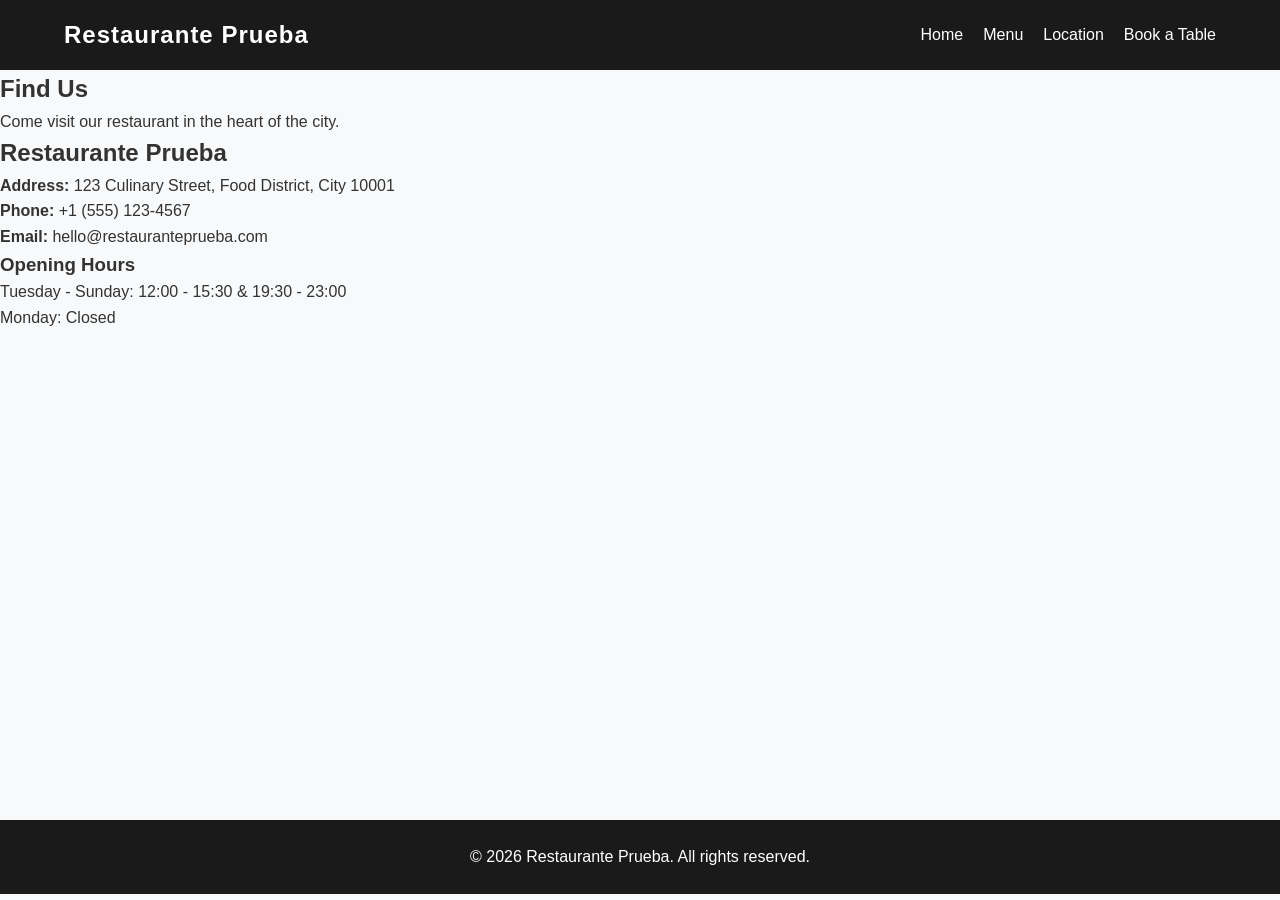
==== location.html @ b3991f89 "Create location.html" ====
<!DOCTYPE html>
<html lang="en">
<head>
    <meta charset="UTF-8">
    <meta name="viewport" content="width=device-width, initial-scale=1.0">
    <title>Location - Restaurante Prueba</title>
    <link rel="stylesheet" href="style.css">
</head>
<body>

    <!-- Updated Header -->
    <header>
        <div class="logo">Restaurante Prueba</div>
        <nav>
            <ul>
                <li><a href="index.html">Home</a></li>
                <li><a href="menu.html">Menu</a></li>
                <li><a href="location.html">Location</a></li>
                <li><a href="index.html#book">Book a Table</a></li>
            </ul>
        </nav>
    </header>

    <section class="page-header">
        <h1>Find Us</h1>
        <p>Come visit our restaurant in the heart of the city.</p>
    </section>

    <section class="location-content">
        <div class="address-info">
            <h2>Restaurante Prueba</h2>
            <p><strong>Address:</strong> 123 Culinary Street, Food District, City 10001</p>
            <p><strong>Phone:</strong> +1 (555) 123-4567</p>
            <p><strong>Email:</strong> hello@restauranteprueba.com</p>
            <h3>Opening Hours</h3>
            <p>Tuesday - Sunday: 12:00 - 15:30 & 19:30 - 23:00</p>
            <p>Monday: Closed</p>
        </div>

        <div class="map-container">
            <!-- This is the Google Maps Embed iframe -->
            <iframe 
                src="https://www.google.com/maps/embed?pb=!1m18!1m12!1m3!1d193595.15830869428!2d-74.119763973046!3d40.69766374874431!2m3!1f0!2f0!3f0!3m2!1i1024!2i768!4f13.1!3m3!1m2!1s0x89c24fa5d33f083b%3A0xc80b8f06e177fe62!2sNew%20York%2C%20NY!5e0!3m2!1sen!2sus!4v1680000000000!5m2!1sen!2sus" 
                width="100%" 
                height="450" 
                style="border:0;" 
                allowfullscreen="" 
                loading="lazy" 
                referrerpolicy="no-referrer-when-downgrade">
            </iframe>
        </div>
    </section>

    <footer>
        <p>&copy; 2026 Restaurante Prueba. All rights reserved.</p>
    </footer>

</body>
</html>
---- style.css ----
/* Base Styles */
* {
    margin: 0;
    padding: 0;
    box-sizing: border-box;
    font-family: 'Segoe UI', Tahoma, Geneva, Verdana, sans-serif;
}

body {
    background-color: #f8f9fa;
    color: #333;
    line-height: 1.6;
}

/* Header */
header {
    background-color: #1a1a1a;
    color: #fff;
    padding: 1rem 5%;
    display: flex;
    justify-content: space-between;
    align-items: center;
    position: sticky;
    top: 0;
    z-index: 100;
}

header .logo {
    font-size: 1.5rem;
    font-weight: bold;
    letter-spacing: 1px;
}

header nav ul {
    list-style: none;
    display: flex;
    gap: 20px;
}

header nav a {
    color: #fff;
    text-decoration: none;
    transition: color 0.3s;
}

header nav a:hover {
    color: #e67e22;
}

/* Hero Section */
.hero {
    height: 60vh;
    background: linear-gradient(rgba(0,0,0,0.6), rgba(0,0,0,0.6)), url('https://images.unsplash.com/photo-1517248135467-4c7edcad34c4?ixlib=rb-4.0.3&auto=format&fit=crop&w=1920&q=80') center/cover;
    display: flex;
    flex-direction: column;
    justify-content: center;
    align-items: center;
    text-align: center;
    color: #fff;
    padding: 0 20px;
}

.hero h1 {
    font-size: 3rem;
    margin-bottom: 10px;
}

.hero p {
    font-size: 1.2rem;
    margin-bottom: 20px;
}

.cta-button {
    padding: 10px 25px;
    background-color: #e67e22;
    color: #fff;
    text-decoration: none;
    border-radius: 5px;
    font-size: 1.1rem;
    transition: background-color 0.3s;
}

.cta-button:hover {
    background-color: #d35400;
}

/* Booking Section */
.booking-section {
    padding: 4rem 5%;
    max-width: 800px;
    margin: 0 auto;
    text-align: center;
}

.booking-section h2 {
    font-size: 2.5rem;
    margin-bottom: 10px;
}

form {
    margin-top: 30px;
    background: #fff;
    padding: 30px;
    border-radius: 8px;
    box-shadow: 0 4px 6px rgba(0,0,0,0.1);
    text-align: left;
}

.form-group {
    margin-bottom: 20px;
}

.form-group label {
    display: block;
    margin-bottom: 8px;
    font-weight: bold;
}

.form-group input {
    width: 100%;
    padding: 10px;
    border: 1px solid #ccc;
    border-radius: 4px;
    font-size: 1rem;
}

button[type="submit"] {
    width: 100%;
    padding: 12px;
    background-color: #27ae60;
    color: white;
    border: none;
    border-radius: 4px;
    font-size: 1.1rem;
    cursor: pointer;
    transition: background-color 0.3s;
}

button[type="submit"]:hover {
    background-color: #2ecc71;
}

#form-message {
    margin-top: 15px;
    text-align: center;
    font-weight: bold;
}

/* Footer */
footer {
    background-color: #1a1a1a;
    color: #fff;
    text-align: center;
    padding: 1.5rem 0;
    margin-top: 2rem;
}
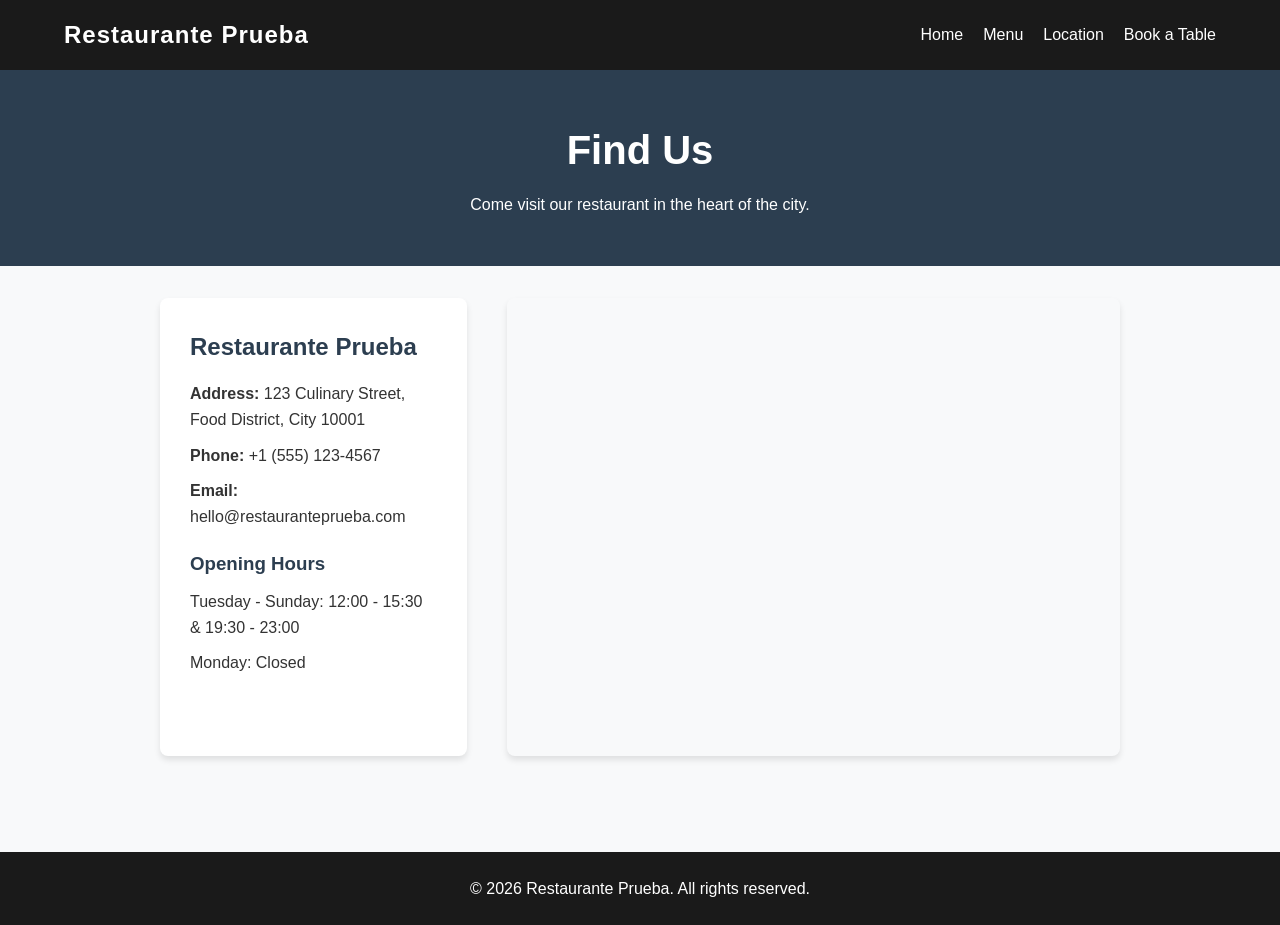
==== commit b86f241d: "Update location.html" ====
--- a/location.html
+++ b/location.html
@@ -39,12 +39,11 @@
 
         <div class="map-container">
             <!-- This is the Google Maps Embed iframe -->
-            <iframe 
-                src="https://www.google.com/maps/embed?pb=!1m18!1m12!1m3!1d193595.15830869428!2d-74.119763973046!3d40.69766374874431!2m3!1f0!2f0!3f0!3m2!1i1024!2i768!4f13.1!3m3!1m2!1s0x89c24fa5d33f083b%3A0xc80b8f06e177fe62!2sNew%20York%2C%20NY!5e0!3m2!1sen!2sus!4v1680000000000!5m2!1sen!2sus" 
-                width="100%" 
+            <iframe
+                src="https://www.google.com/maps/embed?pb=!1m18!1m12!1m3!1d3075.6372810127705!2d-0.6246184245606755!3d39.56778550687189!2m3!1f0!2f0!3f0!3m2!1i1024!2i768!4f13.1!3m3!1m2!1s0xd6058e6f7808361%3A0xbbbe7c3a38adcd80!2sCervecer%C3%ADa%20Blanca!5e0!3m2!1ses!2ses!4v1777899388713!5m2!1ses!2ses" 
+                width="600" 
                 height="450" 
-                style="border:0;" 
-                allowfullscreen="" 
+                style="border:0;" allowfullscreen="" 
                 loading="lazy" 
                 referrerpolicy="no-referrer-when-downgrade">
             </iframe>
--- a/style.css
+++ b/style.css
@@ -154,3 +154,109 @@
     padding: 1.5rem 0;
     margin-top: 2rem;
 }
+/* --- NEW SUBPAGE STYLES --- */
+
+/* Shared Subpage Header */
+.page-header {
+    background-color: #2c3e50;
+    color: white;
+    text-align: center;
+    padding: 3rem 20px;
+    margin-bottom: 2rem;
+}
+
+.page-header h1 {
+    font-size: 2.5rem;
+    margin-bottom: 10px;
+}
+
+/* Menu Page Styles */
+.menu-content {
+    max-width: 800px;
+    margin: 0 auto;
+    padding: 0 20px 4rem 20px;
+}
+
+.menu-category {
+    margin-bottom: 3rem;
+}
+
+.menu-category h2 {
+    border-bottom: 2px solid #e67e22;
+    padding-bottom: 10px;
+    margin-bottom: 20px;
+    color: #2c3e50;
+}
+
+.menu-item {
+    display: flex;
+    justify-content: space-between;
+    align-items: baseline;
+    margin-bottom: 15px;
+    padding-bottom: 15px;
+    border-bottom: 1px dashed #ccc;
+}
+
+.item-details h3 {
+    font-size: 1.2rem;
+    color: #333;
+}
+
+.item-details p {
+    font-size: 0.9rem;
+    color: #666;
+    margin-top: 5px;
+}
+
+.item-price {
+    font-weight: bold;
+    font-size: 1.2rem;
+    color: #e67e22;
+    margin-left: 20px;
+}
+
+/* Location Page Styles */
+.location-content {
+    max-width: 1000px;
+    margin: 0 auto;
+    padding: 0 20px 4rem 20px;
+    display: grid;
+    grid-template-columns: 1fr 2fr;
+    gap: 40px;
+}
+
+.address-info {
+    background: #fff;
+    padding: 30px;
+    border-radius: 8px;
+    box-shadow: 0 4px 6px rgba(0,0,0,0.1);
+}
+
+.address-info h2 {
+    margin-bottom: 15px;
+    color: #2c3e50;
+}
+
+.address-info p {
+    margin-bottom: 10px;
+}
+
+.address-info h3 {
+    margin-top: 20px;
+    margin-bottom: 10px;
+    color: #2c3e50;
+}
+
+.map-container {
+    width: 100%;
+    border-radius: 8px;
+    overflow: hidden;
+    box-shadow: 0 4px 6px rgba(0,0,0,0.1);
+}
+
+/* Make location section stack vertically on mobile */
+@media (max-width: 768px) {
+    .location-content {
+        grid-template-columns: 1fr;
+    }
+}
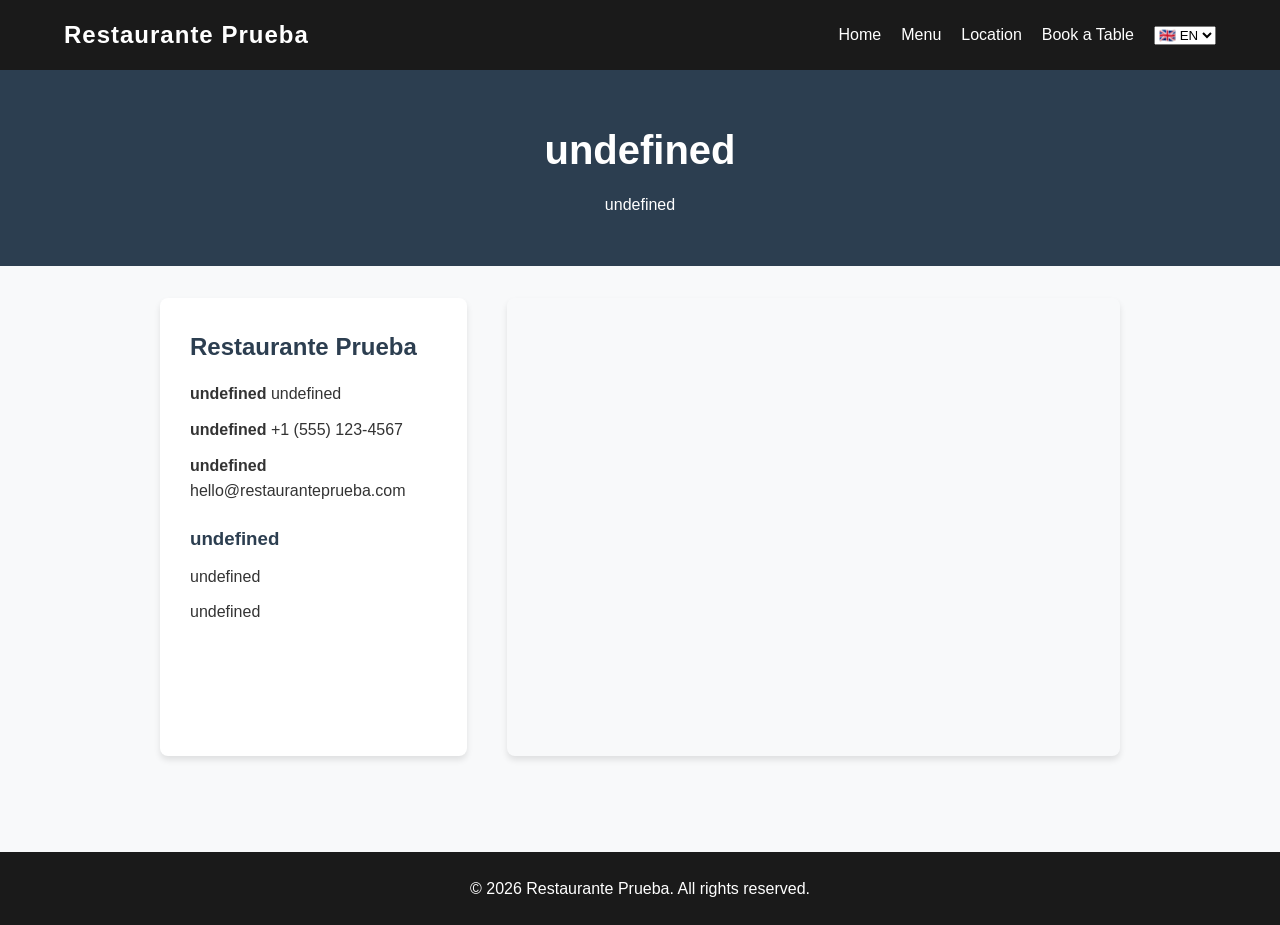
==== commit e5ac03f7: "Update location.html" ====
--- a/location.html
+++ b/location.html
@@ -8,33 +8,38 @@
 </head>
 <body>
 
-    <!-- Updated Header -->
     <header>
         <div class="logo">Restaurante Prueba</div>
         <nav>
             <ul>
-                <li><a href="index.html">Home</a></li>
-                <li><a href="menu.html">Menu</a></li>
-                <li><a href="location.html">Location</a></li>
-                <li><a href="index.html#book">Book a Table</a></li>
+                <li><a href="index.html" data-i18n="nav_home">Home</a></li>
+                <li><a href="menu.html" data-i18n="nav_menu">Menu</a></li>
+                <li><a href="location.html" data-i18n="nav_location">Location</a></li>
+                <li><a href="index.html#book" class="nav-cta" data-i18n="nav_book">Book a Table</a></li>
+                <li>
+                    <select id="language-selector">
+                        <option value="en">🇬🇧 EN</option>
+                        <option value="es">🇪🇸 ES</option>
+                    </select>
+                </li>
             </ul>
         </nav>
     </header>
 
     <section class="page-header">
-        <h1>Find Us</h1>
-        <p>Come visit our restaurant in the heart of the city.</p>
+        <h1 data-i18n="loc_title">Find Us</h1>
+        <p data-i18n="loc_subtitle">Come visit our restaurant in the heart of the city.</p>
     </section>
 
     <section class="location-content">
         <div class="address-info">
             <h2>Restaurante Prueba</h2>
-            <p><strong>Address:</strong> 123 Culinary Street, Food District, City 10001</p>
-            <p><strong>Phone:</strong> +1 (555) 123-4567</p>
-            <p><strong>Email:</strong> hello@restauranteprueba.com</p>
-            <h3>Opening Hours</h3>
-            <p>Tuesday - Sunday: 12:00 - 15:30 & 19:30 - 23:00</p>
-            <p>Monday: Closed</p>
+            <p><strong data-i18n="loc_address_lbl">Address:</strong> <span data-i18n="loc_address_val">123 Culinary Street, Food District, City 10001</span></p>
+            <p><strong data-i18n="loc_phone_lbl">Phone:</strong> +1 (555) 123-4567</p>
+            <p><strong data-i18n="loc_email_lbl">Email:</strong> hello@restauranteprueba.com</p>
+            <h3 data-i18n="loc_hours_title">Opening Hours</h3>
+            <p data-i18n="loc_hours_val1">Tuesday - Sunday: 12:00 - 15:30 & 19:30 - 23:00</p>
+            <p data-i18n="loc_hours_val2">Monday: Closed</p>
         </div>
 
         <div class="map-container">
@@ -51,8 +56,10 @@
     </section>
 
     <footer>
-        <p>&copy; 2026 Restaurante Prueba. All rights reserved.</p>
+        <p data-i18n="footer_text">&copy; 2026 Restaurante Prueba. All rights reserved.</p>
     </footer>
 
+    <!-- THIS LINE IS REQUIRED TO RUN THE TRANSLATIONS -->
+    <script src="script.js"></script>
 </body>
 </html>
